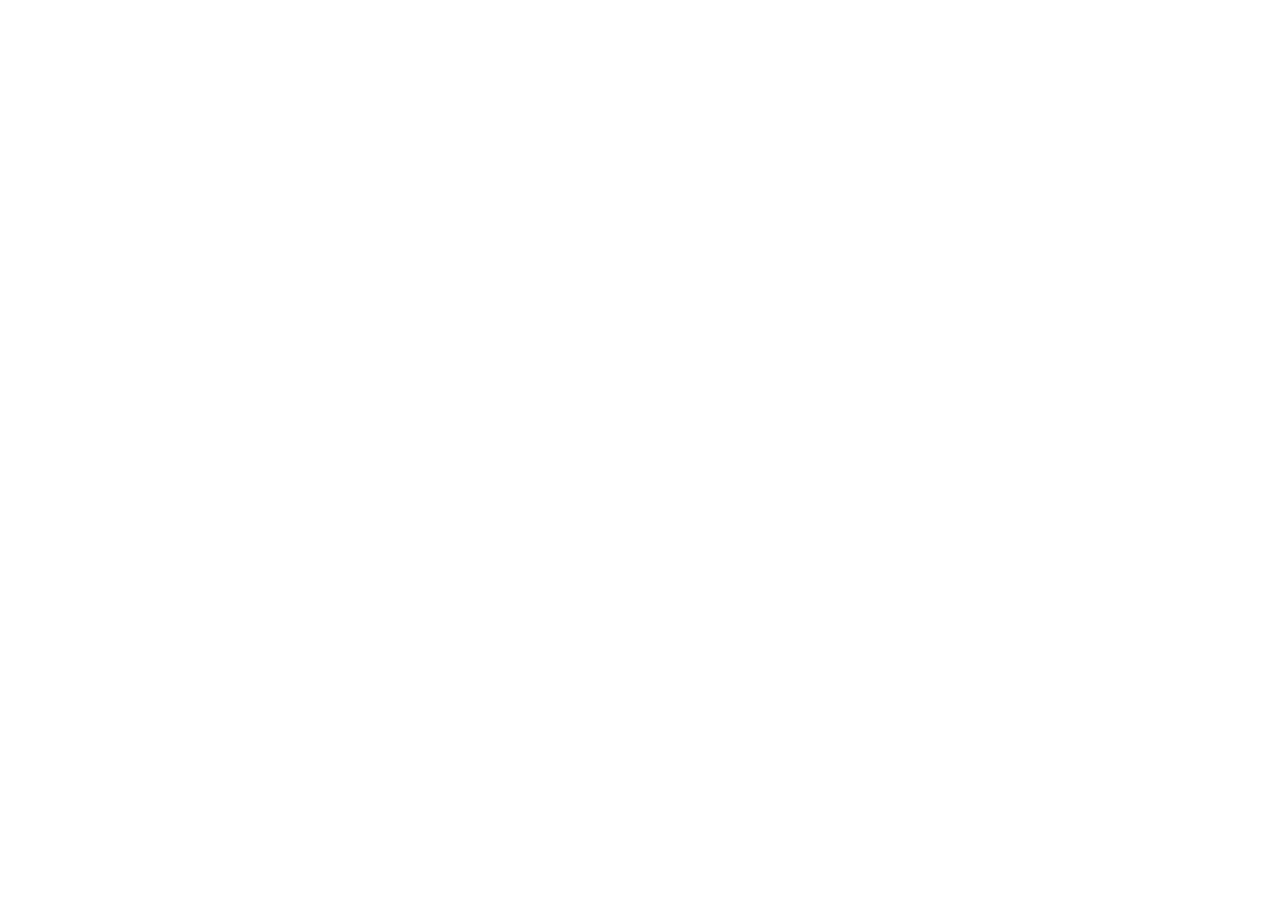
==== jogos/corre-guara/index.html @ c6e3a321 "começando coisas" ====
<!DOCTYPE html>
<html lang="en">
<head>
    <meta charset="UTF-8">
    <meta name="viewport" content="width=device-width, initial-scale=1.0">
    <title>Corre Guará</title>
</head>
<body>
    <img src="" id="personagem" />
    <script src="scripts/principal.js"></script>
    <script src="scripts/corredor.js"></script>
</body>
</html>
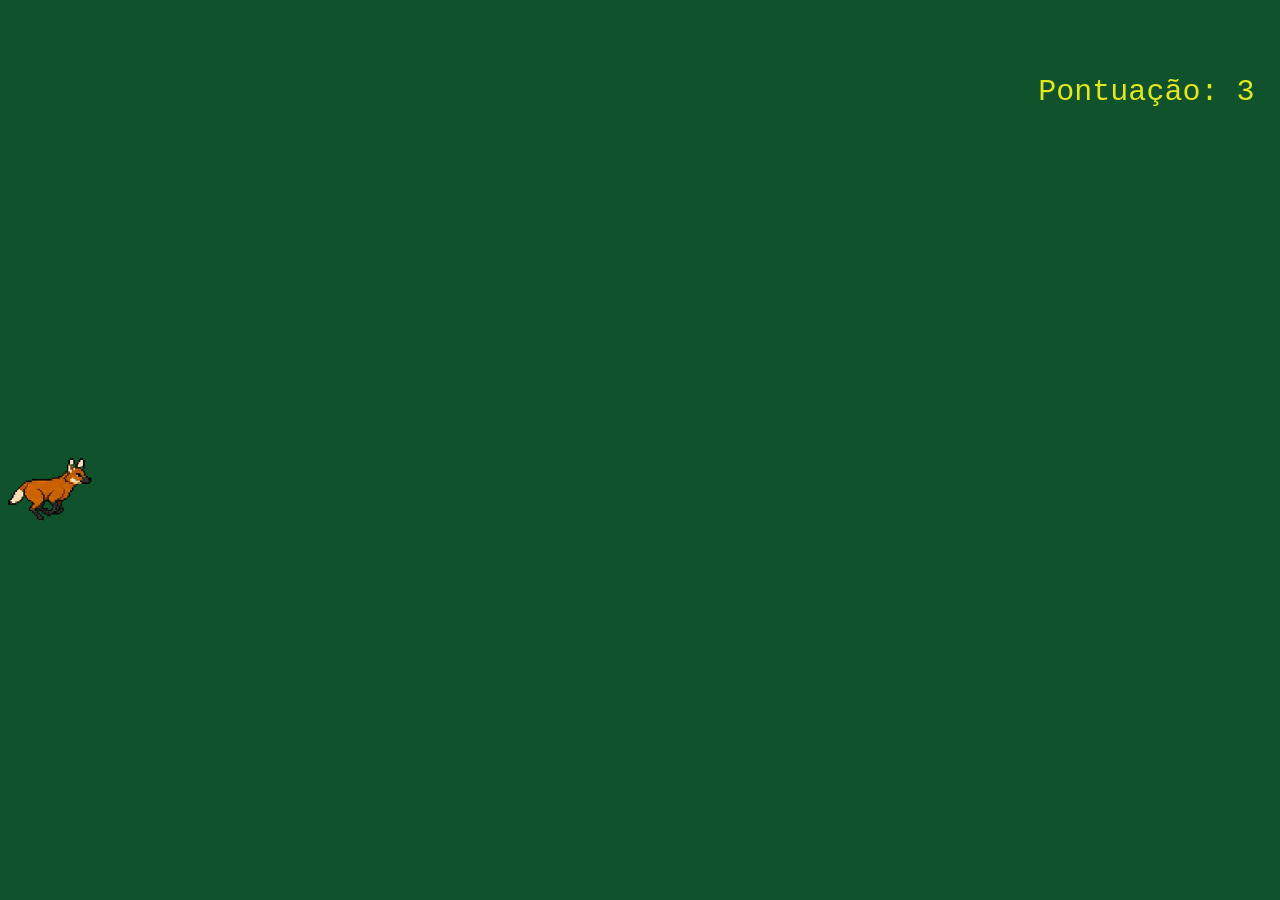
==== commit 3a050bba: "ahnsdugbadsyifnapidkn" ====
--- a/jogos/corre-guara/index.html
+++ b/jogos/corre-guara/index.html
@@ -1,13 +1,14 @@
 <!DOCTYPE html>
-<html lang="en">
+<html lang="pt-ber">
 <head>
     <meta charset="UTF-8">
     <meta name="viewport" content="width=device-width, initial-scale=1.0">
     <title>Corre Guará</title>
+    <link rel="stylesheet" href="estilos/principal.css">
 </head>
-<body>
-    <img src="" id="personagem" />
+<body id="corre-guara">
+    <script src="scripts/pontuacao.js"></script>
+    <script src="scripts/corredor.js"></script>
     <script src="scripts/principal.js"></script>
-    <script src="scripts/corredor.js"></script>
 </body>
 </html>
--- a/jogos/corre-guara/estilos/principal.css
+++ b/jogos/corre-guara/estilos/principal.css
@@ -0,0 +1,7 @@
+body{
+    background-color: #0f522b;
+    margin: 0;
+    padding: 0;
+    font-family: courier, monospace;
+}
+
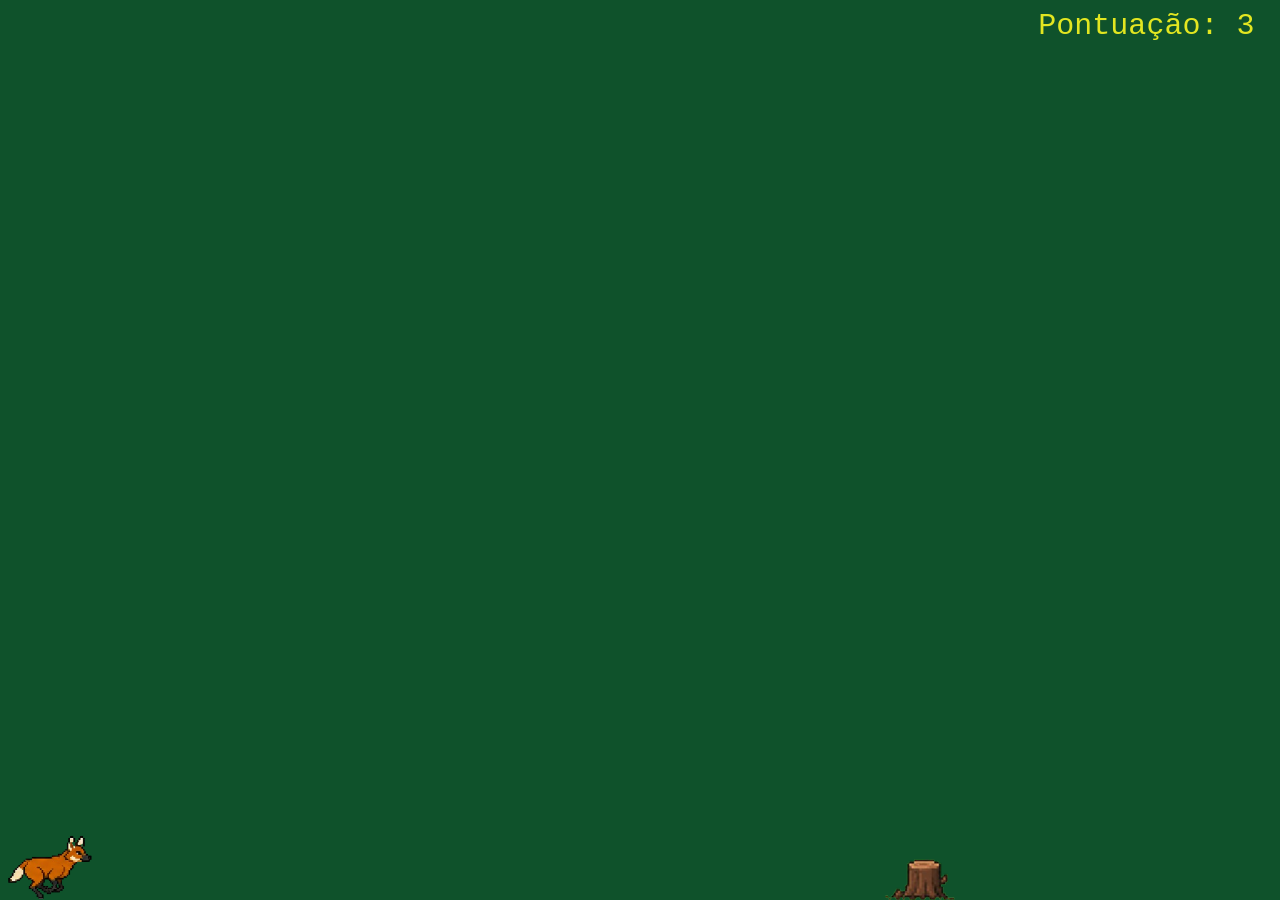
==== commit 5d4c97d8: "aula de hoje" ====
--- a/jogos/corre-guara/index.html
+++ b/jogos/corre-guara/index.html
@@ -7,6 +7,8 @@
     <link rel="stylesheet" href="estilos/principal.css">
 </head>
 <body id="corre-guara">
+    <script src="scripts/colisao.js"></script>
+    <script src="scripts/obstaculo.js"></script>
     <script src="scripts/pontuacao.js"></script>
     <script src="scripts/corredor.js"></script>
     <script src="scripts/principal.js"></script>
--- a/jogos/corre-guara/estilos/principal.css
+++ b/jogos/corre-guara/estilos/principal.css
@@ -1,7 +1,11 @@
-body{
-    background-color: #0f522b;
+*{
+    
     margin: 0;
     padding: 0;
     font-family: courier, monospace;
 }
 
+body{
+    background-color: #0f522b;
+}
+
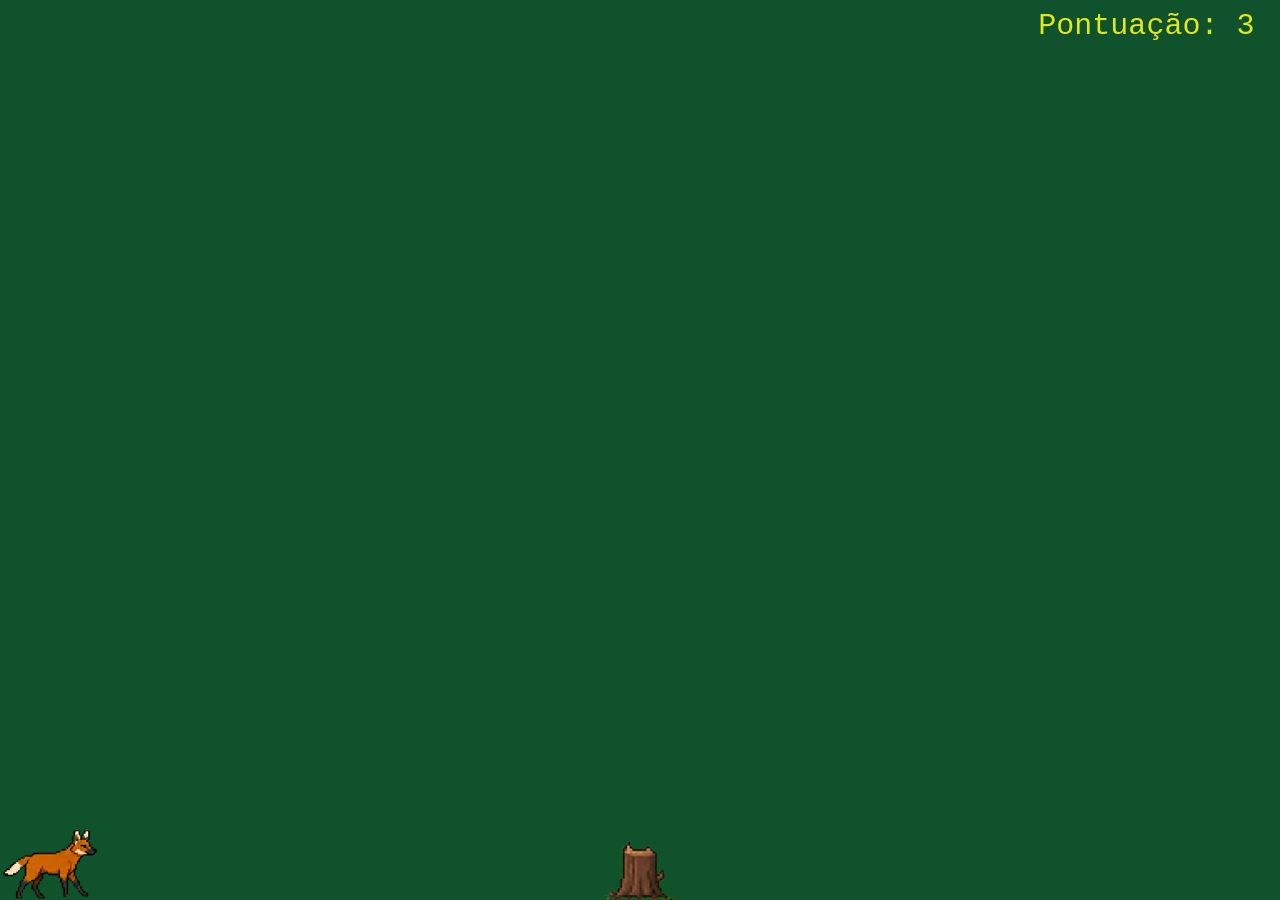
==== commit a91700cb: "teste de preload" ====
--- a/jogos/corre-guara/index.html
+++ b/jogos/corre-guara/index.html
@@ -11,6 +11,7 @@
     <script src="scripts/obstaculo.js"></script>
     <script src="scripts/pontuacao.js"></script>
     <script src="scripts/corredor.js"></script>
-    <script src="scripts/principal.js"></script>
+    <script src="scripts/jogo.js"></script>
+    <script src="scripts/inicializacao.js"></script>
 </body>
 </html>
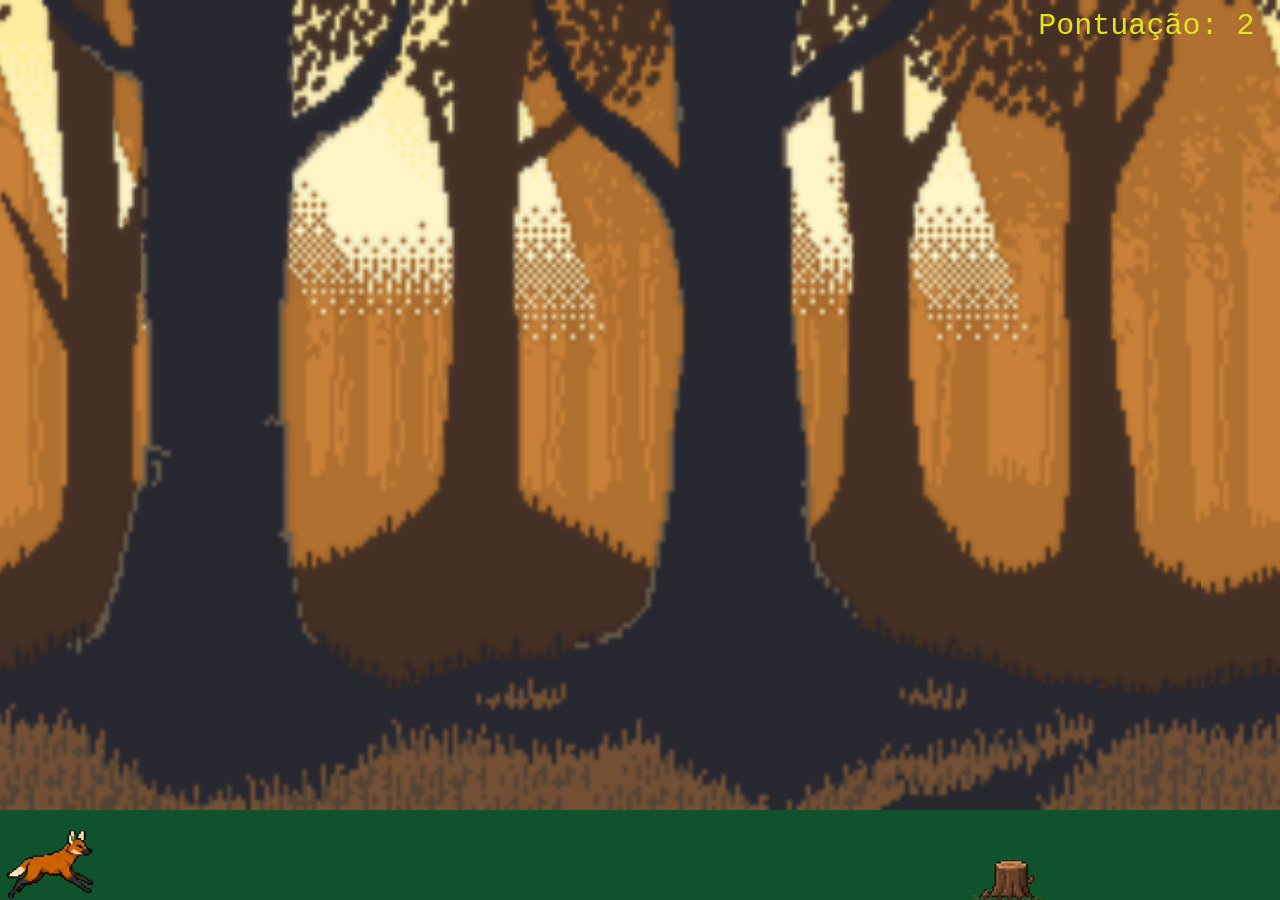
==== commit 872e283d: "começando cenario" ====
--- a/jogos/corre-guara/index.html
+++ b/jogos/corre-guara/index.html
@@ -7,6 +7,8 @@
     <link rel="stylesheet" href="estilos/principal.css">
 </head>
 <body id="corre-guara">
+    <script src="scripts/estado-jogo.js"></script>
+    <script src="scripts/cenario.js"></script>
     <script src="scripts/colisao.js"></script>
     <script src="scripts/obstaculo.js"></script>
     <script src="scripts/pontuacao.js"></script>
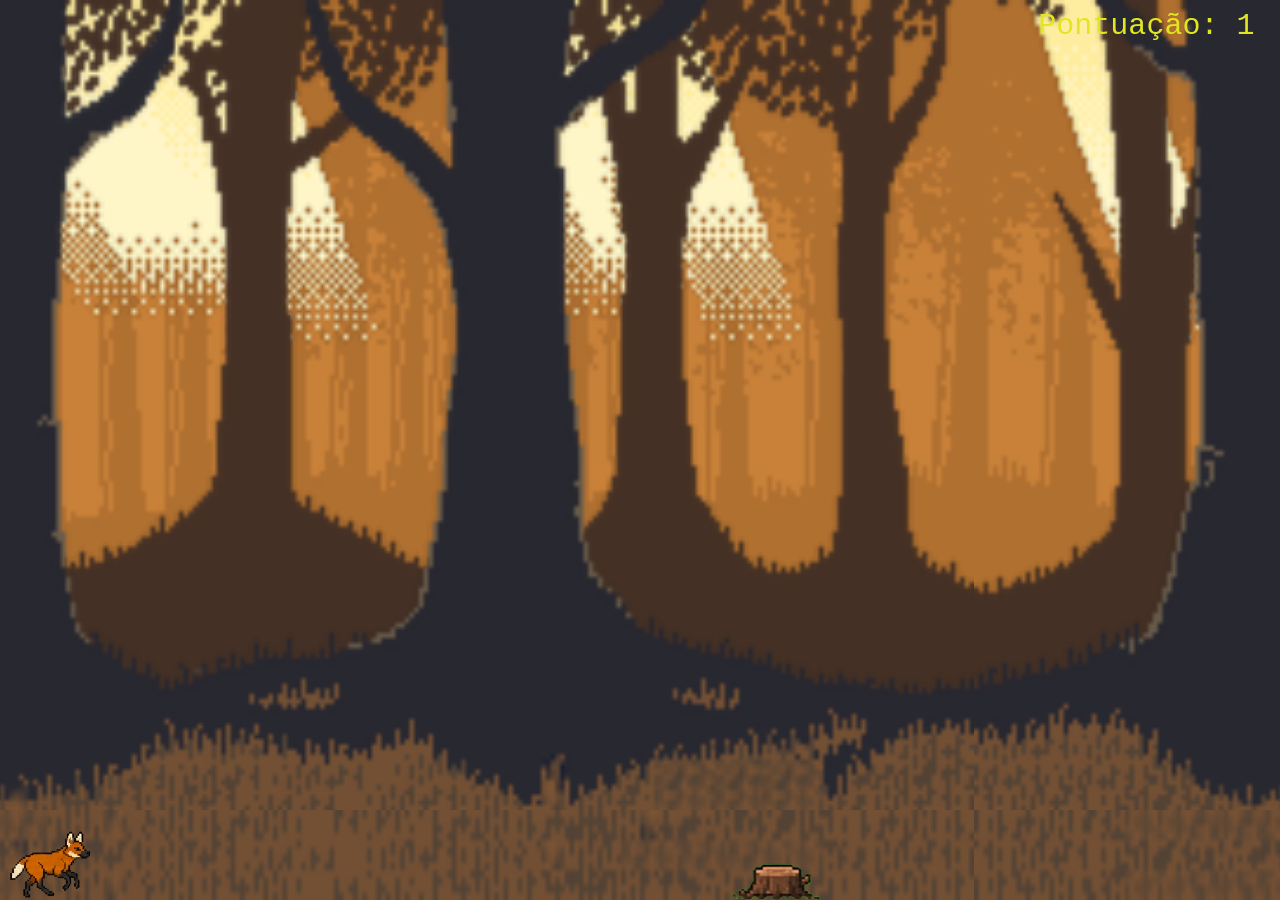
==== commit 9036925b: "ajuste de pulo, ta mais bonito o codigo" ====
--- a/jogos/corre-guara/index.html
+++ b/jogos/corre-guara/index.html
@@ -7,7 +7,6 @@
     <link rel="stylesheet" href="estilos/principal.css">
 </head>
 <body id="corre-guara">
-    <script src="scripts/estado-jogo.js"></script>
     <script src="scripts/cenario.js"></script>
     <script src="scripts/colisao.js"></script>
     <script src="scripts/obstaculo.js"></script>
--- a/jogos/corre-guara/estilos/principal.css
+++ b/jogos/corre-guara/estilos/principal.css
@@ -1,11 +1,26 @@
 *{
-    
     margin: 0;
     padding: 0;
     font-family: courier, monospace;
+    user-select: none;
+    -webkit-user-select: none;
+    -webkit-tap-highlight-color: transparent; 
+}
+
+html, body {
+    overflow: hidden;
+    touch-action: none;
+    box-sizing: border-box;
+    resize: none;
+    width: 100vw;
+    max-width: 100vw;
+    height: 100vh;
+    max-height: 100vh;
 }
 
 body{
-    background-color: #0f522b;
+    background-image: url('../sprites/fundo/floresta-entardecer/floresta-entardecer-solo.png');
+    background-size: contain;
+    background-repeat: repeat;
 }
 
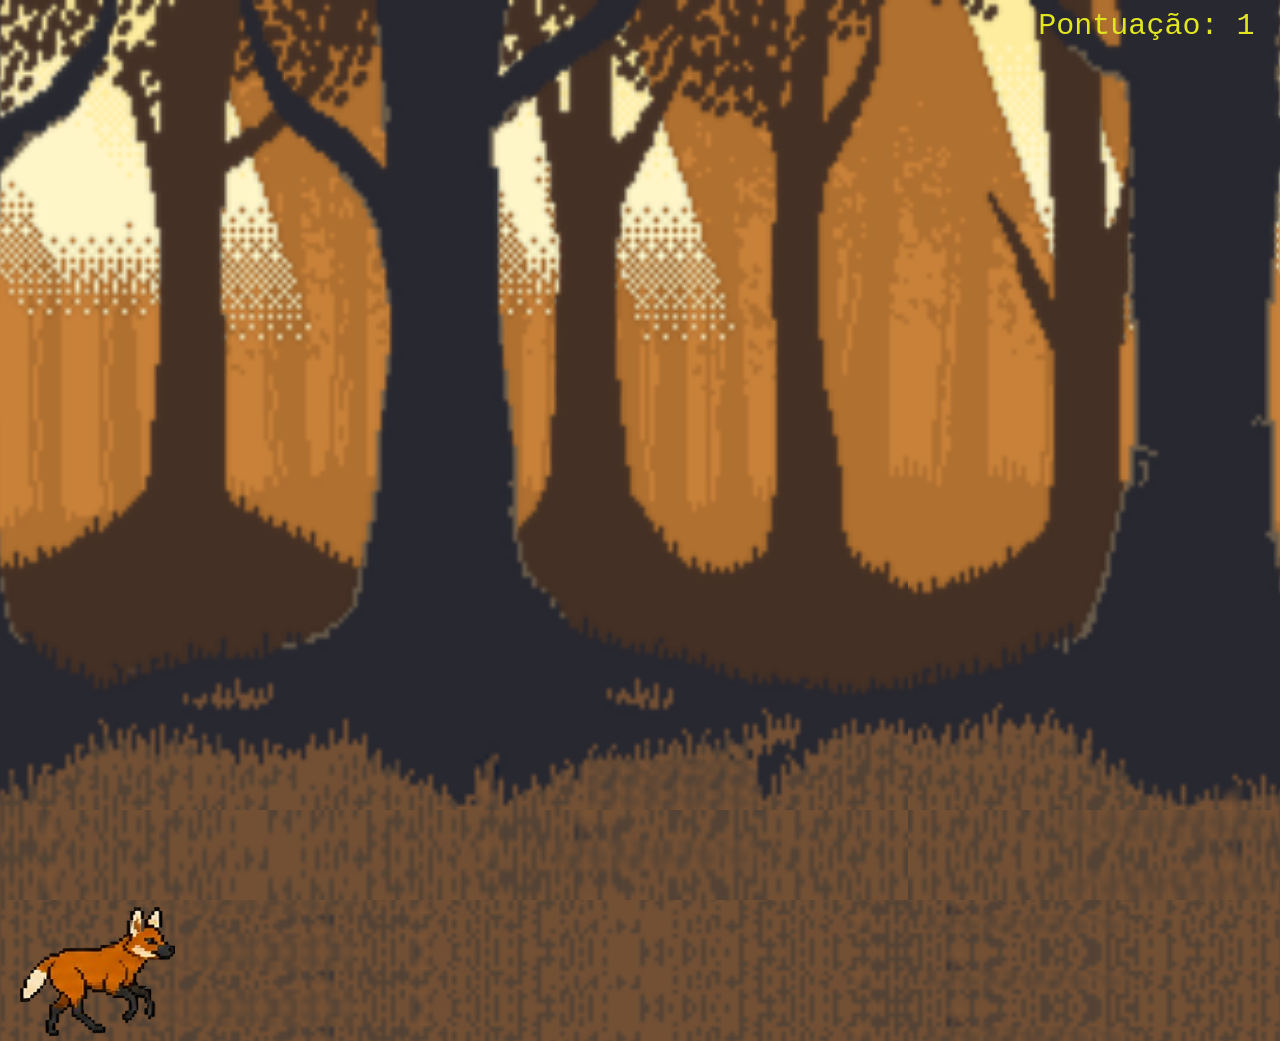
==== commit 0675c7a1: "codigo mais organizado(usando herança)" ====
--- a/jogos/corre-guara/index.html
+++ b/jogos/corre-guara/index.html
@@ -7,12 +7,14 @@
     <link rel="stylesheet" href="estilos/principal.css">
 </head>
 <body id="corre-guara">
+    <script src="../uteis/IJogo.js"></script>
+    <script src="../uteis/ISprite2D.js"></script>
+    <script src="../uteis/Colisao2D.js"></script>
+    <script src="../uteis/Pontuacao.js"></script>
+    
     <script src="scripts/cenario.js"></script>
-    <script src="scripts/colisao.js"></script>
     <script src="scripts/obstaculo.js"></script>
-    <script src="scripts/pontuacao.js"></script>
     <script src="scripts/corredor.js"></script>
     <script src="scripts/jogo.js"></script>
-    <script src="scripts/inicializacao.js"></script>
 </body>
 </html>
